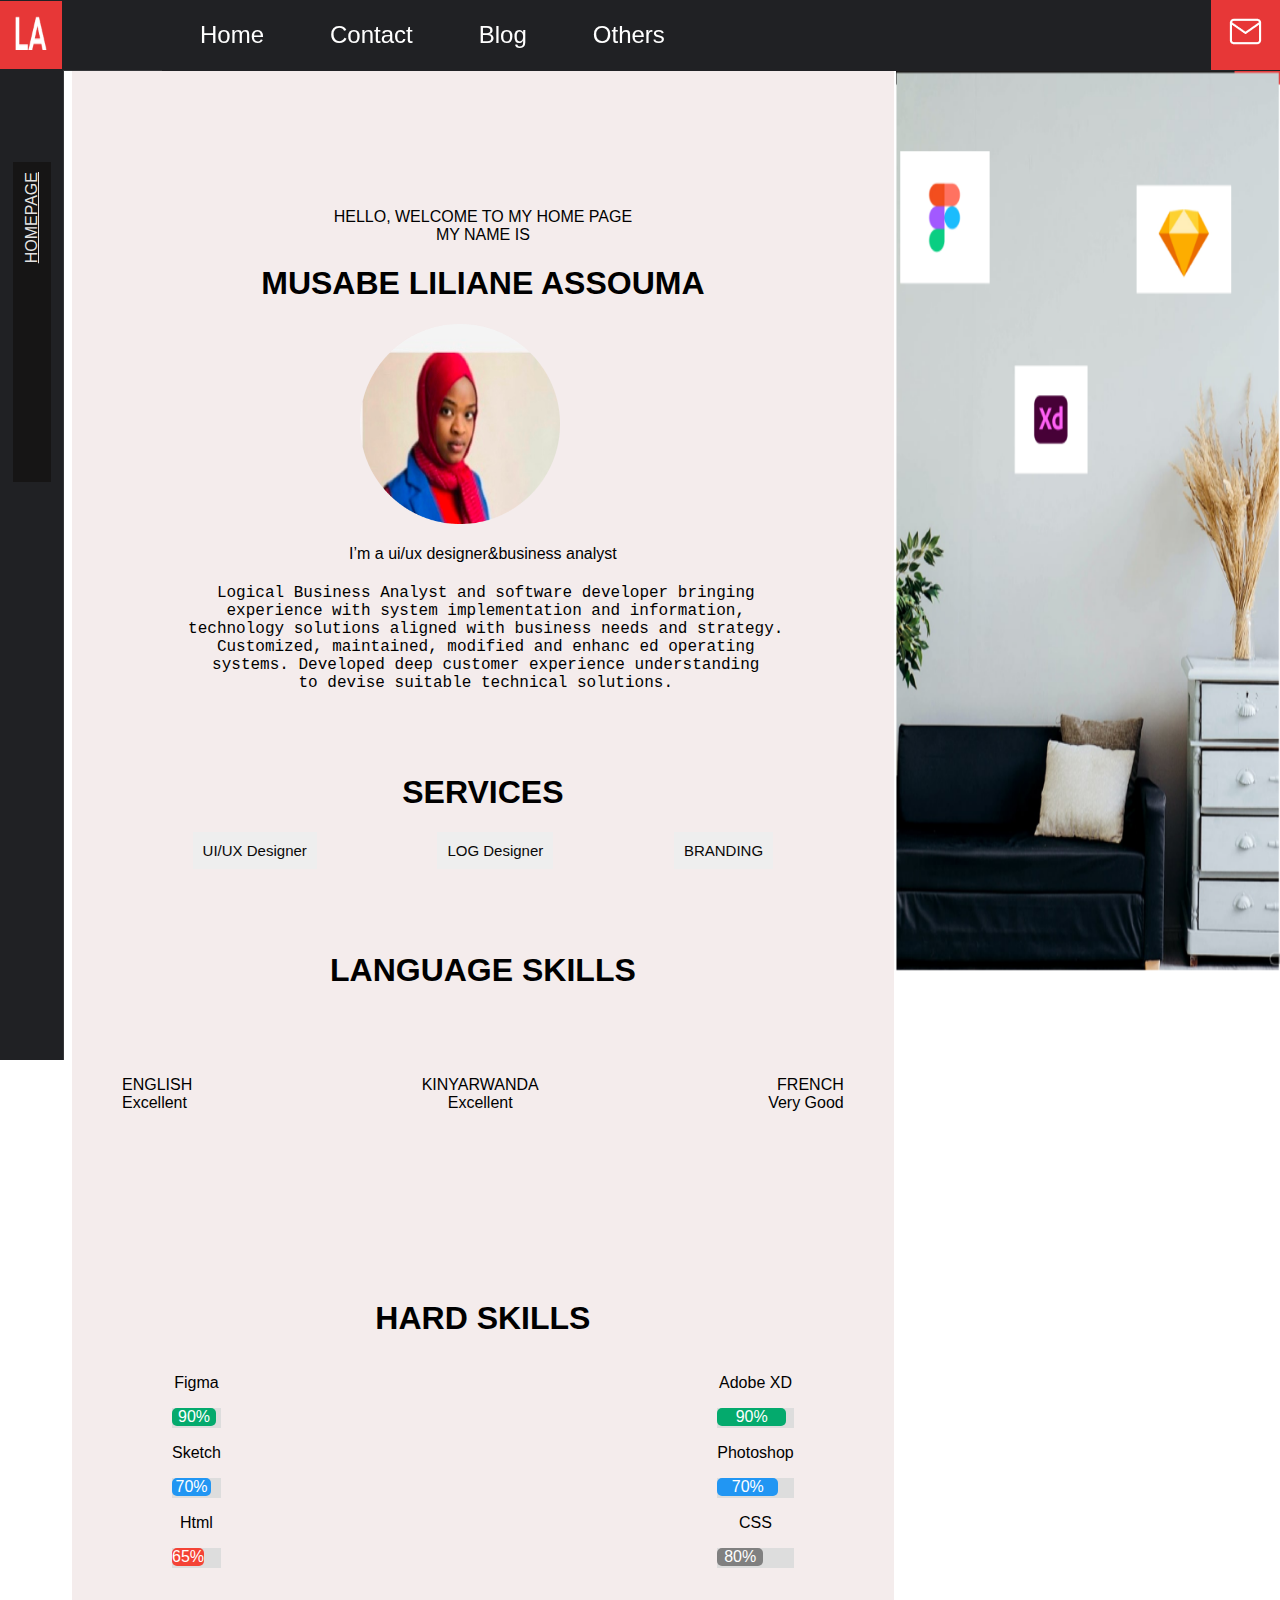
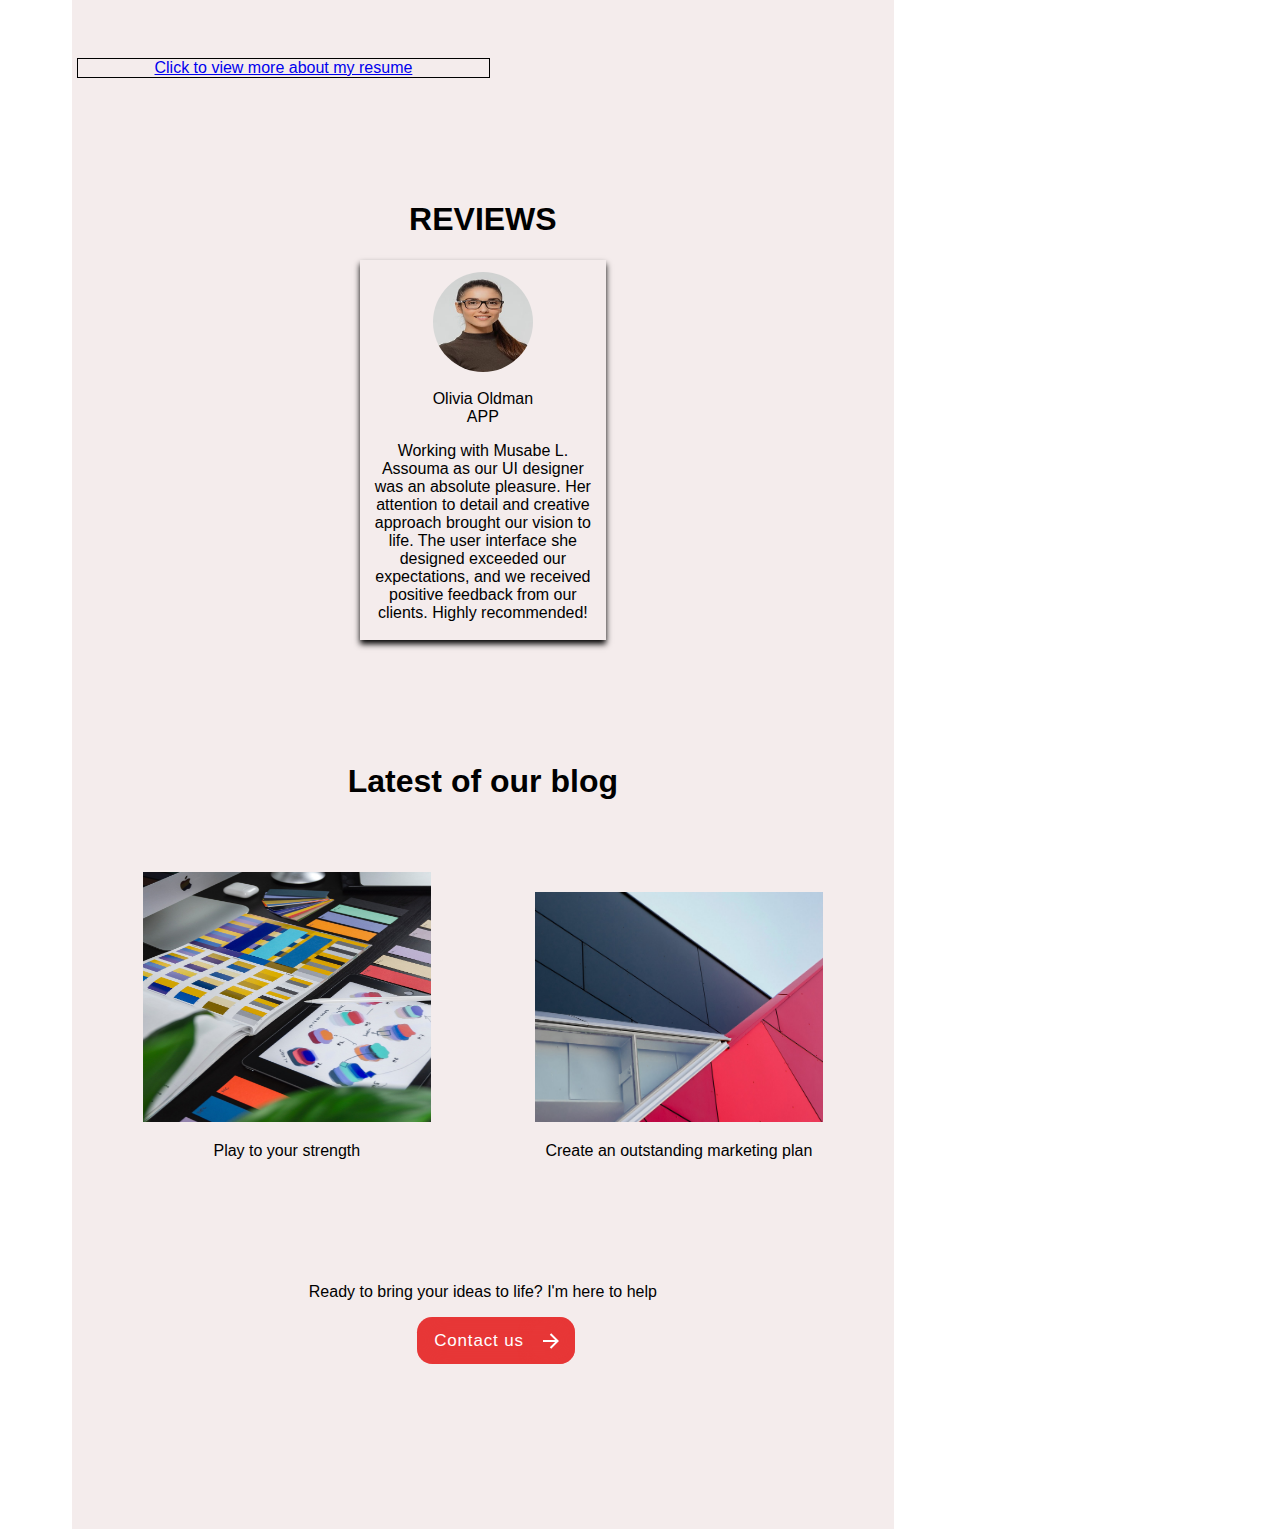
==== index.html @ 13ecf026 "initial commit" ====
<!DOCTYPE html>
<html lang="en">
<head>
    <meta charset="UTF-8">
    <meta name="viewport" content="width=device-width, initial-scale=1.0">
    <title>Home</title>
    <link rel="stylesheet" href="style.css">
    <script src="script.js"></script>
</head>
<body>
<div class="frame">
  <div class="top-panel">
    <a href="" class="icon-links">
      <img src="assets/LA.png" alt="Icon" style="height: 34px;width: 32px;" >
  </a> 
    <ul>
      <li class="dropdown" id="navi">
        <a href="javascript:void(0)" class="dropbtn">Home</a>
        <div class="dropdown-content">
          <a href="#SERVICES">SERVICES</a>
          <a href="#projects">PROJECTS</a>
          <a href="#resume">RESUME</a>
        </div>
      </li>
      <li id="navi"><a href="C:\Users\HP\Desktop\Portfolio\other pages\contact.html">Contact</a></li>
      <li id="navi" class="dropdown">
        <a href="javascript:void(0)" class="dropbtn">Blog</a>
        <div class="dropdown-content">
          <a href="C:\Users\HP\Desktop\Portfolio\other pages\about.html">About</a>
          <a href="#">Blog list</a>
        </div>
      </li>
      <li id="navi"><a href="#other">Others</a></li>
      <li style="float:right" class="icon-link">
        <a href="mailto:lilyanassoum@gmail.com">
          <img src="assets/SVG.png" alt="Envelope Icon" >
      </a>
      </li>
    </ul>
  </div>
  <div class="left-panel">
    <a href="C:\Users\HP\Desktop\Portfolio\index.html" class="vertical-navbar">HOMEPAGE</a>
  </div>
</div>
    <div class="content">
        <img src="assets\background.PNG" class="image" alt="">
        <p id="hello-welcome-to-my-home">HELLO, WELCOME TO MY HOME PAGE<br>MY NAME IS</p>
        <h1 id="name">MUSABE LILIANE ASSOUMA</h1>
            <img src="assets\/image0.png" alt="Not Found" class="ellipse-1">
            <p id="designer">I’m a ui/ux designer&business analyst</p>
            <p id="logical-business-analy">
                Logical Business Analyst and software developer bringing<br>
                experience with system implementation and information,<br> technology
                solutions aligned with business needs and strategy.<br>Customized, maintained, modified and 
                enhanc  ed operating<br> systems. Developed deep customer experience understanding<br> to devise
                suitable technical solutions.
            </p>
          <div class="service" id="SERVICES">
            <h1 id="SERVICES">SERVICES</h1>                
            <div class="accordion-container">
                <button class="accordion">UI/UX Designer</button>
                <div class="panel">
                    <p>Elevate online presence with captivating user interfaces and seamless experiences</p>
                </div>
                
                <button class="accordion">LOG Designer</button>
                <div class="panel">
                    <p>Establish a strong and cohesive brand identity that resonates with your audience.</p>
                </div>
                <button class="accordion">BRANDING</button>
                <div class="panel">
                    <p>All of which have a singular goal: to build environments where our clients thrive</p>
                </div>
        </div>
          </div>
        
        <div class="lge">
            <h1>LANGUAGE SKILLS</h1>
            <p class="ENGLISH" >ENGLISH<br>Excellent</p>            
            <p class="KINYARWANDA">KINYARWANDA<br>Excellent</p>
           <p class="FRENCH">FRENCH<br>Very Good</p>
        </div>
       
        <div class="hard" id="resume">
            <h1>HARD SKILLS</h1>
            <div class="left-skills">
                <p>Figma</p>
                <div class="container-skills">
                  <div class="skills html">90%</div>
                </div>
                
                <p>Sketch</p>
                <div class="container-skills">
                  <div class="skills css">70%</div>
                </div>
                
                <p>Html</p>
                <div class="container-skills">
                  <div class="skills js">65%</div>
                </div>
                
                
            </div>
            <div class="right-skills">
                <p>Adobe XD</p>
                <div class="container-skills">
                  <div class="skills html">90%</div>
                </div>
                
                <p>Photoshop</p>
                <div class="container-skills">
                  <div class="skills css">70%</div>
                </div>
                
                <p>CSS</p>
                <div class="container-skills">
                  <div class="skills CSS">80%</div>
                </div>
            </div>           
        </div>
        <div class="pdf">
          <a href="assets/updated cv.pdf" target="_blank">Click to view more about my resume</a>
        </div>
        <h1 style="margin-top: 15%;">REVIEWS</h1>
    <div class="review-card">
                <img src="assets\2.jpg" class="avatar">
                <div class="review-container">
                    <p>Olivia Oldman<br>APP</p>
                  <p>Working with Musabe L. Assouma as our UI designer was an absolute pleasure.
                    Her attention to detail and creative approach brought our vision to life. 
                    The user interface she designed exceeded our expectations, and we received 
                    positive feedback from our clients. Highly recommended!</p>
                </div>
              </div> 

   <div class="Latest">
    <h1>Latest of our blog</h1>
    <div class="column">
        <div class="card">
          <img src="assets/image1.jpeg" style="height: 250px; width:100%">
          <div class="container">
            <p>Play to your strength</p>
          </div>
        </div>
      </div>
    
      <div class="column">
        <div class="card">
          <img src="assets/image2.jpeg" style="height: 230px; width:100%">
          <div class="container">
            <p>Create an outstanding marketing plan</p>
          </div>
        </div>
      </div>
    </div>
<div class="end">
    <p class="heading-4">Ready to bring your ideas to life? I'm here to help</p>
    <button class="contactButton"> Contact us
        <div class="iconButton">
          <svg xmlns="http://www.w3.org/2000/svg" viewBox="0 0 24 24" width="24" height="24"><path fill="none" d="M0 0h24v24H0z"></path><path fill="currentColor" d="M16.172 11l-5.364-5.364 1.414-1.414L20 12l-7.778 7.778-1.414-1.414L16.172 13H4v-2z"></path></svg>
        </div>
      </button> 
</div>

    </div>
    
    <script src="script.js"></script>
</body>
</html>
---- style.css ----
body {
    font-family: Arial, sans-serif;
 width: 100%;
  height: 100%;
  margin: 0;
  padding: 0;
  } 
  .frame{
    position: fixed;
    z-index: 999;
    width: 100%;
    margin-top: 0;
    pointer-events: none;
  }
  .top-panel{
    position: fixed;
    width: 100%;
    height: 70px;
    display: flex;
    align-items: center;
    justify-content: space-between;
    background-color: #202124;
    border-bottom: 1px solid #36373a;
    pointer-events: all;
    
  }
  ul {
    list-style-type: none;
    width: 100%;
    margin: 0;
    padding: 0;
    overflow: hidden;
    background-color: #202124;
    margin-left: 100px;
  }
  
  li {
    float: left;
    padding: 8px 12px;
  
  }
  
  li a{
   display: inline-block;
    color: white;
    text-align: center;
    padding: 14px 16px;
    text-decoration: none;
    font-size: 24px;
  
  }
  .dropbtn {
    display: inline-block;
    color: white;
    text-align: center;
    padding: 14px 16px;
    text-decoration: none;
  }
  
  li.dropdown {
    display: inline-block;
  }
  
  .dropdown-content {
    display: none;
    position: absolute;
    background-color: #f9f9f9;
    min-width: 100px;
    box-shadow: 0px 8px 16px 0px rgba(0,0,0,0.2);
    z-index: 1;
    border-radius: 10px;
  }
  
  .dropdown-content a {
    color: black;
    padding: 8px 14px;
    text-decoration: none;
    display: block;
    text-align: left;
    background-color: #e73737;
    
  }
  
  .dropdown-content a:hover {
    background-color: #f1f1f1;
   
  }
  
  .dropdown:hover .dropdown-content {
    display: block;
  }
 
.icon-link {
  display: block;
  align-items: center;
  background-color: #e73737;
padding: 1px;
}
.icon-links {
  display: block;
  align-items: center;
  background-color: #e73737;
padding: 15px;

}
#navi{
  align-items: center;
  margin-left: 10px;

}
.left-panel{
  display: flex;
  position: fixed;
  flex-direction: column;
  justify-content: space-between;
  align-items: center;
  padding: 90px 0;
  width: 63px;
  height: calc(100vh - 90px);
  background-color: #202124;
  border-right: 1px solid #36373a;
  pointer-events: all;
  margin-top: 70px;
}
/* vertical navbar*/
.vertical-navbar{
  align-items:center;
      margin-top: 5%;
      background: #161515;
    padding: 10px;
      width: 300px;
    transform: rotate(-90deg) translateX(-140px);
    text-align: right;
    color: hsla(0,0%,100%,.9);
    }
  .image {
    display: block;
  left: 70%;
    overflow: hidden;
    position: fixed;
   margin-top: -9.5%;
   height: 100%;
   width: 30%;
  }
  
  .content {
   /*content starts below the fixed header */
    overflow: hidden;
    text-align: center;
    width: 64.2%;
    margin-left: 72px;
    overflow: hidden;
    padding-top: 15%;
    background-color: rgb(244, 236, 236);
  }  
    .content group-683 {
      justify-content: center;
      align-items: center;
      }
      .ellipse-1 {
       display: block;
       margin-left: 0;
       margin-right: 0;
       width: 200px;
       height: 200px;
       align-items: center;
      margin-left: 35%;
      }
     #designer {
        color: rgba(0, 0, 0, 1);
        font-size: 16px;
    padding: 5px;
        font-family: Inter, sans-serif;
        font-weight: 400;

      }
      #logical-business-analy {
      margin-top: 10px;
        font-size: 16px;
       font-family: 'Courier New', Courier, monospace;
       margin-left: 0.7%;
        font-weight: 300;
      }
      .service {
      margin-top: 10%;
      }
/*service accordion*/
    .accordion-container{
        display: flex;
        align-items: center;
        justify-content: space-evenly;
        margin-left: 0;
        margin-right: 0;
      flex-wrap: wrap;
    }
      .accordion {
        background-color: #eee;
        color: #090808;
        cursor: pointer;
        padding: 10px;
        border: none;
        text-align: left;
        outline: none;
        font-size: 15px;
        transition: 0.4s;
       display:inline;
      max-width: 20%;
      
      }
      
      .active, .accordion:hover {
        background-color: #ccc; 
      }
      
      .panel {
        padding: 0 ;
        display: none;
        background-color: white;
        overflow: hidden;
       
      }
    .panel p {
        margin: 0;
        display: block;
    }
    
  .lge{
    margin-top: 10%;
  }
  .lge p {
    display: inline-block; 
    padding: 50px;
    
  }
  .ENGLISH{
    text-align: left;
    float: left;
  }
  .KINYARWANDA{
    align-items: center;
  }
  .FRENCH {
    text-align: right;
    float: right;
  }

  
  .hard{
padding-top: 30px;
padding: 100px;

  }

  .container-skills {
    height: 20px;
    width: -100px;
    background-color: #ddd; 
  }
  
  .skills {
    text-align: center; 
    color: white; 
    width: 60%;
    border-radius: 5px;
  
  }
  .left-skills{
   float: left; 
  }
  .html {width: 90%; background-color: #04AA6D;} 
  .css {width: 80%; background-color: #2196F3;} 
  .js {width: 65%; background-color: #f44336;} 
  .CSS {width: 60%; background-color: #808080;}
   
  .right-skills{
    float: right;
  }
  .pdf{
 margin-top: 200px;
   border: 1px solid;
   width: 50%;
   height: 50%;
margin-left: 5px;
}

  .review-card{
  box-shadow: 0 4px 6px 0;
  transition: 0.3s;
 width: 30%;
align-items: center;
justify-content: center;
margin-left: 35%;
  }
 .avatar{
    margin-top: 5%;
    border-radius: 50%;
    vertical-align: middle;
    width: 100px;
    height: 100px;
 }
  .review-card:hover{
    box-shadow: 0 8px 10px 0;
  }
 .review-container{
    padding: 2px 10px;
 }
 .Latest{
    margin-top: 15%;
 }
 .column {
    display: inline-block;
    width: 35%;
    margin-bottom: 16px;
    padding: 50px;
  }
  
  /* Display the columns below each other instead of side by side on small screens */
  @media screen and (max-width: 650px) {
    .column {
      width: 100%;
      display: block;
    }
  }
  
  .container::after, .row::after {
    content: "";
    clear: both;
    display: table;
  }
 .end{
    margin-top: 5%;
    margin-bottom: 20%;
 }
  /*contact button*/
  .contactButton {
    background: #e73737;
    color: white;
    font-family: inherit;
    padding: 0.45em;
    padding-left: 1.0em;
    font-size: 17px;
    font-weight: 500;
    border-radius: 0.9em;
    border: none;
    letter-spacing: 0.05em;
    display: flex;
    align-items: center;
    box-shadow: inset 0 0 1.6em -0.6em #e73737;
    overflow: hidden;
    position: relative;
    height: 2.8em;
    padding-right: 3em;
   margin-left: 42%;
   
  }
  
  .iconButton {
    margin-left: 1em;
    position: absolute;
    display: flex;
    align-items: center;
    justify-content: center;
    height: 2.2em;
    width: 2.2em;
    border-radius: 0.7em;
    box-shadow: 0.1em 0.1em 0.6em 0.2em #e73737;
    right: 0.3em;
    transition: all 0.3s;
  }
  
  .contactButton:hover {
    transform: translate(-0.05em, -0.05em);
    box-shadow: 0.15em 0.15em #e73737;
  }
  
  .contactButton:active {
    transform: translate(0.05em, 0.05em);
    box-shadow: 0.05em 0.05em #e73737;
  }

  @media screen and (max-width: 768px) {
    body {
        font-size: 16px; /* Decrease font size for smaller screens */
    }

    .frame {
      
        display: block; /* Hide the frame on smaller screens */
    }

    .top-panel {
        height: 50px; /* Adjust height for smaller screens */
    }

    ul {
        margin-left: 0; /* Remove margin on smaller screens */
    }

    li {
        float: none; /* Make list items stack vertically on smaller screens */
        padding: 8px 0; /* Adjust padding for smaller screens */
        text-align: center; /* Center-align list items on smaller screens */
    }

    li a {
        display: block; /* Make links full-width on smaller screens */
        padding: 10px 0; /* Adjust padding for smaller screens */
    }

    .vertical-navbar {
        display: none; /* Hide the vertical navbar on smaller screens */
    }

    .image {
        display: none; /* Hide the image on smaller screens */
    }

    .content {
        width: 100%; /* Make the content full-width on smaller screens */
        margin-left: 0; /* Remove margin on smaller screens */
    }
    /* ... Add other responsive styles as needed */
}
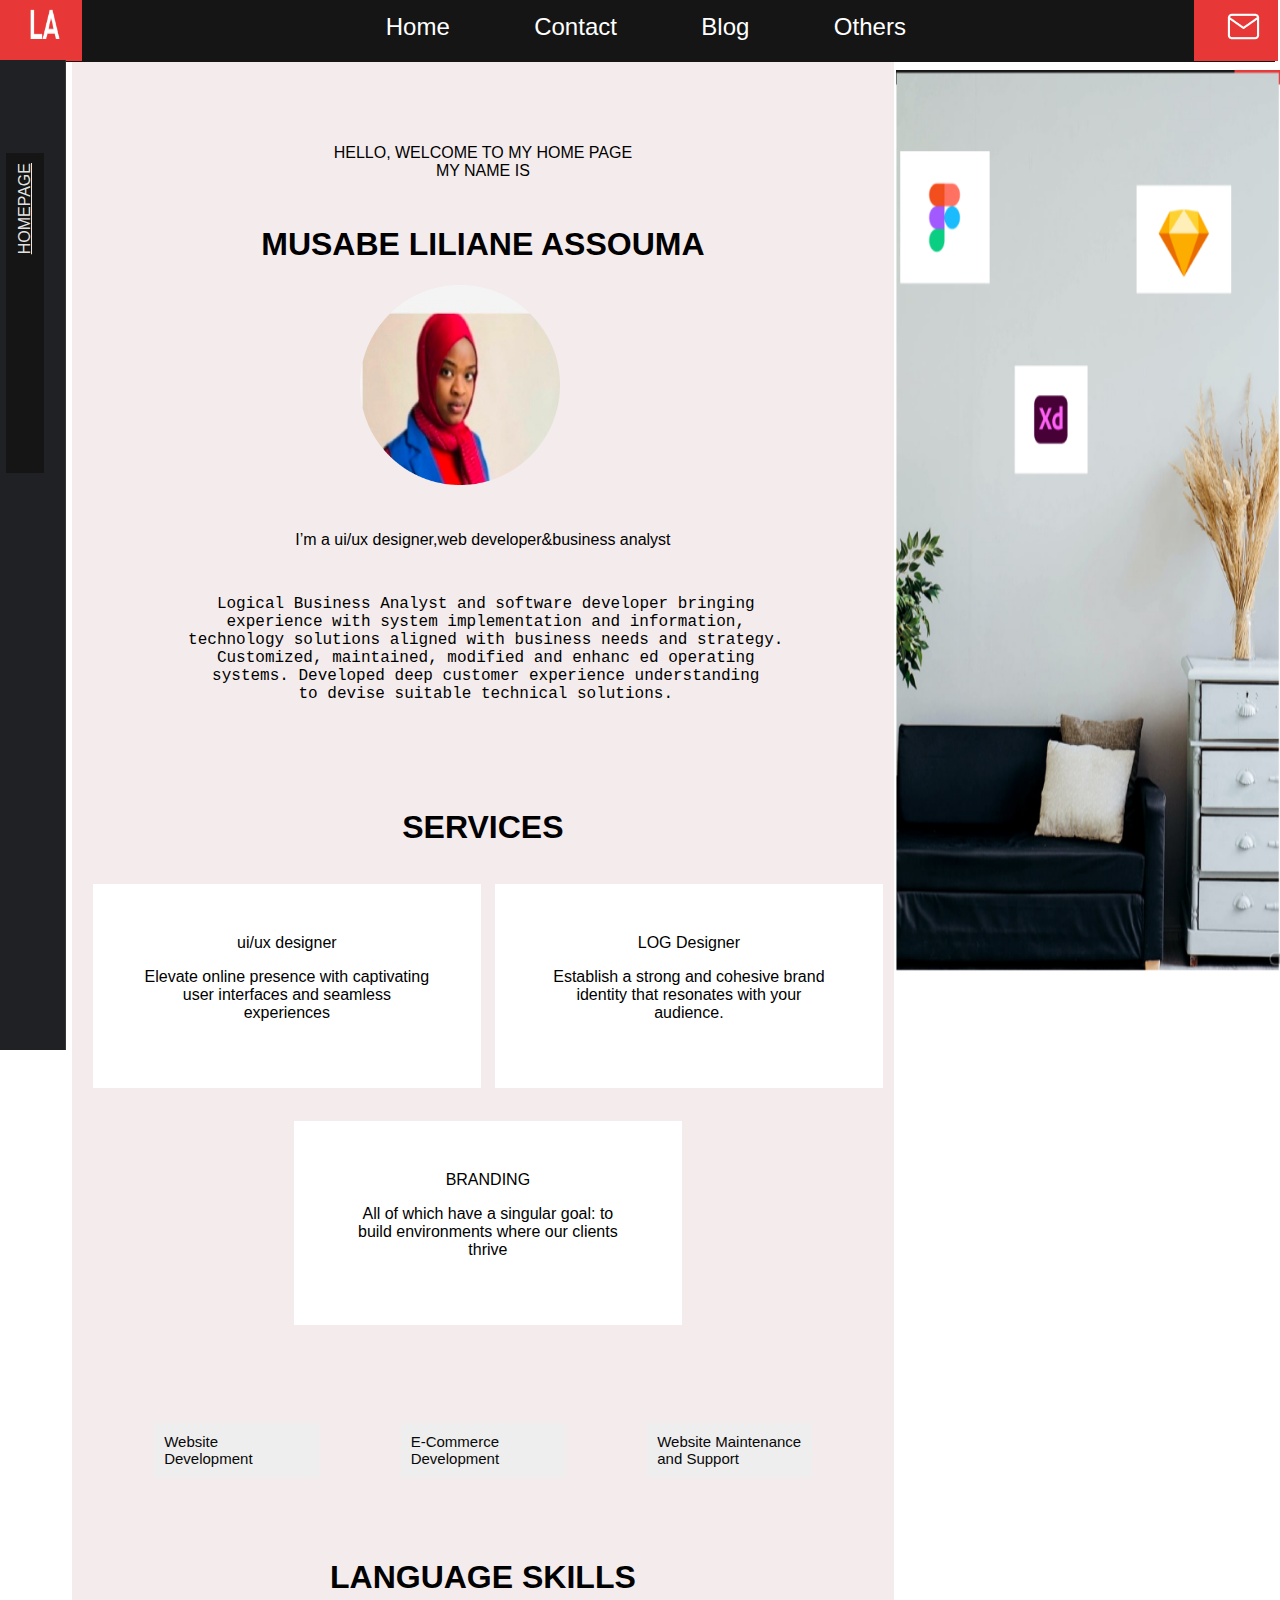
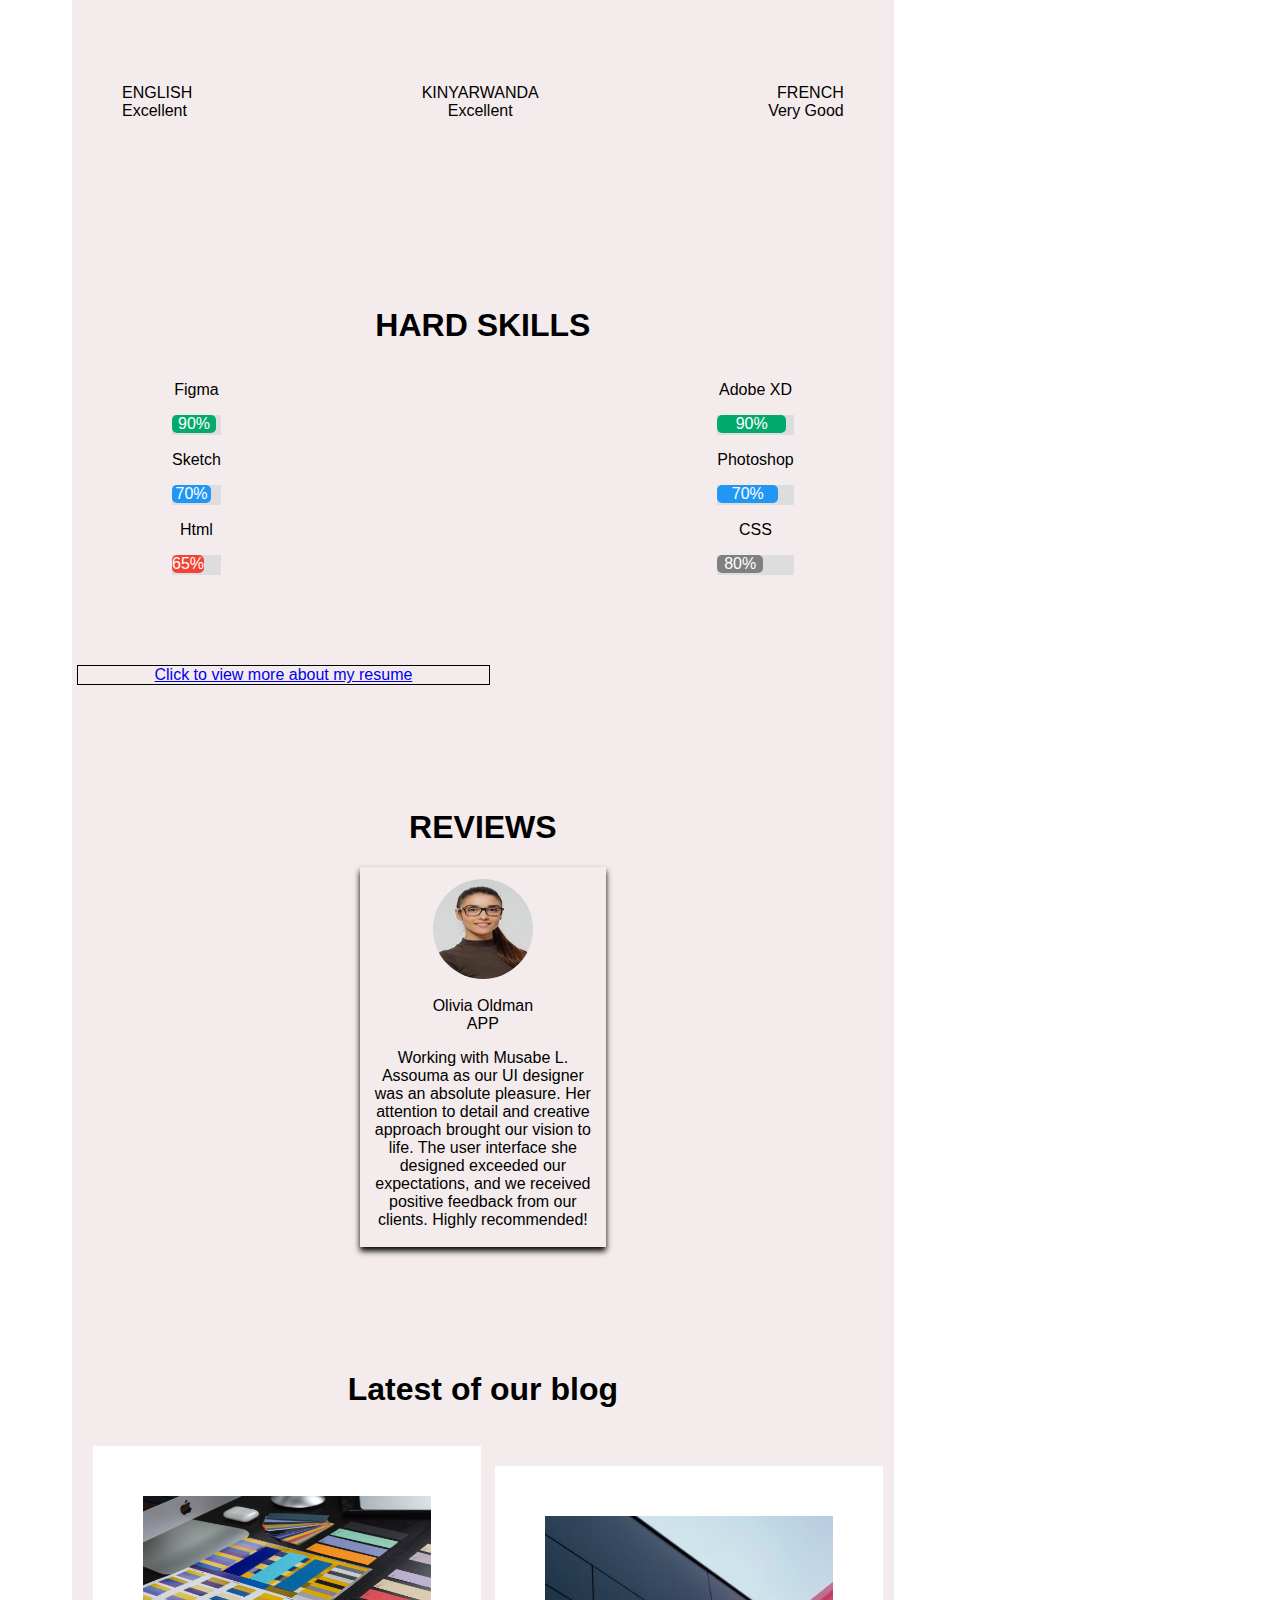
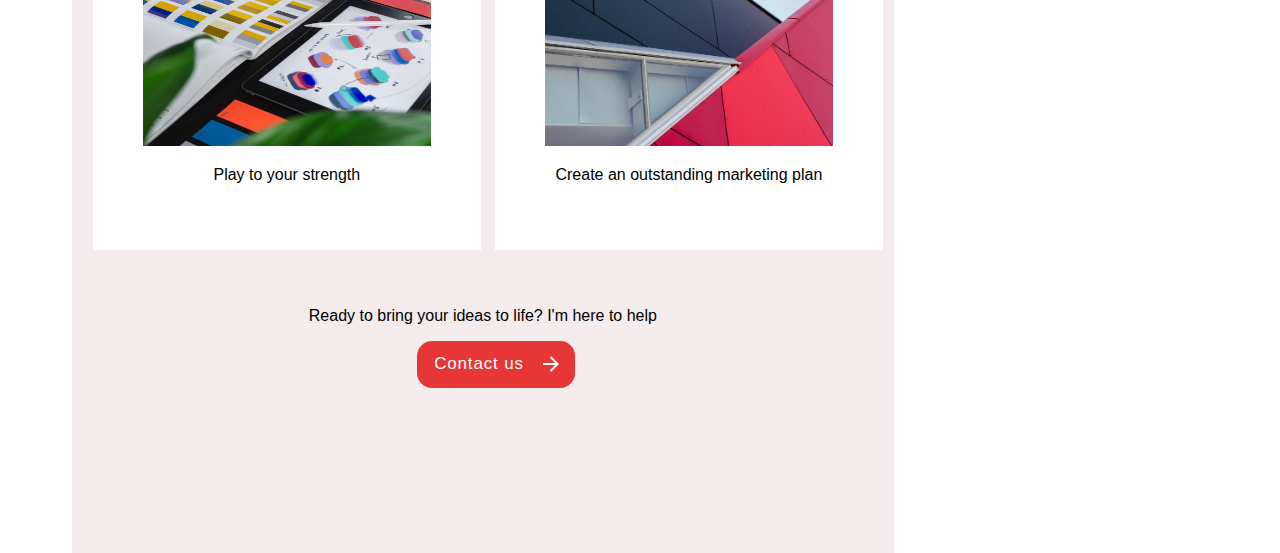
==== commit fd300c67: "update  commit" ====
--- a/index.html
+++ b/index.html
@@ -5,49 +5,51 @@
     <meta name="viewport" content="width=device-width, initial-scale=1.0">
     <title>Home</title>
     <link rel="stylesheet" href="style.css">
-    <script src="script.js"></script>
 </head>
 <body>
-<div class="frame">
-  <div class="top-panel">
-    <a href="" class="icon-links">
-      <img src="assets/LA.png" alt="Icon" style="height: 34px;width: 32px;" >
-  </a> 
-    <ul>
-      <li class="dropdown" id="navi">
-        <a href="javascript:void(0)" class="dropbtn">Home</a>
-        <div class="dropdown-content">
-          <a href="#SERVICES">SERVICES</a>
-          <a href="#projects">PROJECTS</a>
-          <a href="#resume">RESUME</a>
-        </div>
-      </li>
-      <li id="navi"><a href="C:\Users\HP\Desktop\Portfolio\other pages\contact.html">Contact</a></li>
-      <li id="navi" class="dropdown">
-        <a href="javascript:void(0)" class="dropbtn">Blog</a>
-        <div class="dropdown-content">
-          <a href="C:\Users\HP\Desktop\Portfolio\other pages\about.html">About</a>
-          <a href="#">Blog list</a>
-        </div>
-      </li>
-      <li id="navi"><a href="#other">Others</a></li>
-      <li style="float:right" class="icon-link">
-        <a href="mailto:lilyanassoum@gmail.com">
-          <img src="assets/SVG.png" alt="Envelope Icon" >
-      </a>
-      </li>
-    </ul>
-  </div>
-  <div class="left-panel">
-    <a href="C:\Users\HP\Desktop\Portfolio\index.html" class="vertical-navbar">HOMEPAGE</a>
-  </div>
-</div>
+  <div class="header">
+    <div class="top-panel">
+
+      <ul>
+        <li style="float:left" class="icon-link">
+          <a href="">
+              <img src="assets\LA.png" alt="Icon"  style="height: 30px;width: 30px;" >
+        </a>
+        </li>
+        <li class="dropdown" id="navi">
+          <a href="C:\Users\HP\Desktop\Portfolio\index.html" class="dropbtn">Home</a>
+          <div class="dropdown-content">
+            <a href="#SERVICES">SERVICES</a>
+            <a href="#projects">PROJECTS</a>
+            <a href="#resume">RESUME</a>
+          </div>
+        </li>
+        <li id="navi"><a href="C:\Users\HP\Desktop\Portfolio\other pages\inde2.html">Contact</a></li>
+        <li id="navi" class="dropdown">
+          <a href="javascript:void(0)" class="dropbtn">Blog</a>
+          <div class="dropdown-content">
+            <a href="C:\Users\HP\Desktop\Portfolio\other pages\index3.html">About</a>
+            <a href="#">Blog list</a>
+          </div>
+        </li>
+        <li id="navi"><a href="#other">Others</a></li>
+        <li style="float:right" class="icon-link">
+          <a href="mailto:lilyanassoum@gmail.com">
+            <img src="assets/SVG.png" alt="Envelope Icon" >
+        </a>
+        </li>
+      </ul>
+    </div>
+    <div class="left-panel">
+      <a href="C:\Users\HP\Desktop\Portfolio\index.html" class="vertical-navbar">HOMEPAGE</a>
+    </div>
+    </div>
     <div class="content">
         <img src="assets\background.PNG" class="image" alt="">
         <p id="hello-welcome-to-my-home">HELLO, WELCOME TO MY HOME PAGE<br>MY NAME IS</p>
         <h1 id="name">MUSABE LILIANE ASSOUMA</h1>
             <img src="assets\/image0.png" alt="Not Found" class="ellipse-1">
-            <p id="designer">I’m a ui/ux designer&business analyst</p>
+            <p id="designer">I’m a ui/ux designer,web developer&business analyst</p>
             <p id="logical-business-analy">
                 Logical Business Analyst and software developer bringing<br>
                 experience with system implementation and information,<br> technology
@@ -56,20 +58,39 @@
                 suitable technical solutions.
             </p>
           <div class="service" id="SERVICES">
-            <h1 id="SERVICES">SERVICES</h1>                
+            <h1 id="serv-s" >SERVICES</h1> 
+            <div class="row">
+              <div class="column">
+                <span class="center">ui/ux designer</span>
+                <p>Elevate online presence with captivating user interfaces and seamless experiences</p>
+              </div>
+              <div class="column">
+                  <span class="center">LOG Designer</span>
+                  <p>Establish a strong and cohesive brand identity that resonates with your audience.</p>
+              </div>
+              <div class="column ">
+                  <span class="center">BRANDING</span>
+                  <p>All of which have a singular goal: to build environments where our clients thrive</p>
+              </div>
+          </div>               
             <div class="accordion-container">
-                <button class="accordion">UI/UX Designer</button>
+                <button class="accordion">Website Development</button>
                 <div class="panel">
-                    <p>Elevate online presence with captivating user interfaces and seamless experiences</p>
-                </div>
-                
-                <button class="accordion">LOG Designer</button>
+  
+                    <p>
+                      Website Design: Creating unique and visually appealing website designs tailored to the client's brand.
+                      Front-End Development: Building the user interface (UI) of websites using HTML, CSS, and JavaScript.
+                      Back-End Development: Developing server-side logic, databases, and APIs using languages like Python, PHP, Ruby, or Node.js.
+                    </p>
+                </div>
+                
+                <button class="accordion">E-Commerce Development</button>
                 <div class="panel">
-                    <p>Establish a strong and cohesive brand identity that resonates with your audience.</p>
-                </div>
-                <button class="accordion">BRANDING</button>
+                    <p>Building online stores with features like product catalogs, shopping carts, and secure payment gateways.</p>
+                </div>
+                <button class="accordion">Website Maintenance and Support</button>
                 <div class="panel">
-                    <p>All of which have a singular goal: to build environments where our clients thrive</p>
+                    <p>Providing ongoing maintenance, updates, and technical support to keep websites secure and up-to-date.</p>
                 </div>
         </div>
           </div>
@@ -164,6 +185,103 @@
 
     </div>
     
-    <script src="script.js"></script>
+  
+    
+    <script>
+      function myFunction() {
+    // Toggle the responsive navigation menu
+    var x = document.getElementById("myTopnav");
+    if (x.className === "topnav") {
+        x.className += " responsive";
+    } else {
+        x.className = "topnav";
+    }
+}
+
+function openPopup(popupId) {
+    // Display the specified popup
+    var popup = document.getElementById(popupId);
+    if (popup) {
+        popup.style.display = "block";
+    }
+}
+
+function closePopup(popupId) {
+    // Close the specified popup
+    var popup = document.getElementById(popupId);
+    if (popup) {
+        popup.style.display = "none";
+    }
+}
+//navigation within the body
+
+document.addEventListener("DOMContentLoaded", function () {
+    // Smooth scroll behavior for anchor links
+    const links = document.querySelectorAll('a[href^="SERVICES"]');
+    for (const link of links) {
+        link.addEventListener("click", smoothScroll);
+    }
+
+    function smoothScroll(e) {
+        e.preventDefault();
+        const targetId = this.getAttribute("href").substring(1);
+        const targetElement = document.getElementById(targetId);
+
+        window.scrollTo({
+            top: targetElement.offsetTop,
+            behavior: "smooth",
+        });
+    }
+});
+
+       /* Toggle between adding and removing the "responsive" class to topnav when the user clicks on the icon */
+       function myFunction() {
+        var x = document.getElementById("myTopnav");
+        if (x.className === "topnav") {
+          x.className += " responsive";
+        } else {
+          x.className = "topnav";
+        }
+      }
+      /*accordion on services good*/
+      var acc = document.getElementsByClassName("accordion");
+      var i;
+      
+      for (i = 0; i < acc.length; i++) {
+        acc[i].addEventListener("click", function() {
+          this.classList.toggle("active");
+          var panel = this.nextElementSibling;
+          if (panel.style.display === "block") {
+            panel.style.display = "none";
+          } else {
+            panel.style.display = "block";
+          }
+        });
+      }
+              document.addEventListener("DOMContentLoaded", function () {
+          // Get the contact button element by its ID
+          const contactButton = document.getElementById("contact-button");
+      
+          // Add a click event listener to the contact button
+          contactButton.addEventListener("click", function () {
+              // Display an alert when the button is clicked
+              alert("Contact button clicked!");
+          });
+      });
+      
+      
+                      // JavaScript to toggle accordion content
+                      const accordions = document.querySelectorAll('.accordion');
+              
+                      accordions.forEach(accordion => {
+                          const heading = accordion.querySelector('h2');
+                          const content = accordion.querySelector('p');
+              
+                          heading.addEventListener('click', () => {
+                              content.classList.toggle('active');
+                          });
+                      });
+
+    </script>
 </body>
 </html>
--- a/style.css
+++ b/style.css
@@ -4,11 +4,17 @@
   height: 100%;
   margin: 0;
   padding: 0;
-  } 
-  .frame{
+  }  
+  .header {
     position: fixed;
+    top: 0;
+    left: -25px;
+    width: 100%;height: 42px;
+    background-color: #161515;
+    color: #fff;
+    padding: 10px;font-size: 36;
+    text-align: center;
     z-index: 999;
-    width: 100%;
     margin-top: 0;
     pointer-events: none;
   }
@@ -19,32 +25,34 @@
     display: flex;
     align-items: center;
     justify-content: space-between;
-    background-color: #202124;
-    border-bottom: 1px solid #36373a;
     pointer-events: all;
-    
-  }
-  ul {
-    list-style-type: none;
-    width: 100%;
-    margin: 0;
-    padding: 0;
-    overflow: hidden;
-    background-color: #202124;
-    margin-left: 100px;
+    margin-left: 1%;
+  }
+      ul {
+  list-style-type: none;
+  width: 100%;
+  margin: 0;
+  padding: 0;
+  overflow: hidden;
+  background-color: #161515;
+  margin-left: 0;
+  text-align: center;
+  height: 70px;
+  margin-top: -3%;
+  
   }
   
   li {
-    float: left;
+   display: inline-block;
     padding: 8px 12px;
-  
+   
   }
   
   li a{
    display: inline-block;
     color: white;
     text-align: center;
-    padding: 14px 16px;
+    padding: 10px 20px;
     text-decoration: none;
     font-size: 24px;
   
@@ -59,6 +67,7 @@
   
   li.dropdown {
     display: inline-block;
+    
   }
   
   .dropdown-content {
@@ -89,56 +98,56 @@
   .dropdown:hover .dropdown-content {
     display: block;
   }
- 
-.icon-link {
-  display: block;
+  
+  .icon-link {
+  display: inline-block;
   align-items: center;
   background-color: #e73737;
-padding: 1px;
-}
-.icon-links {
-  display: block;
+  width: 60px;
+  height: 60px;
+  }
+  .list{
+    display: flex;
+    justify-content: center;
+  }
+  #navi{
+  margin: 0 auto;
   align-items: center;
-  background-color: #e73737;
-padding: 15px;
-
-}
-#navi{
-  align-items: center;
-  margin-left: 10px;
-
-}
-.left-panel{
-  display: flex;
-  position: fixed;
-  flex-direction: column;
-  justify-content: space-between;
-  align-items: center;
-  padding: 90px 0;
-  width: 63px;
-  height: calc(100vh - 90px);
-  background-color: #202124;
-  border-right: 1px solid #36373a;
-  pointer-events: all;
-  margin-top: 70px;
-}
-/* vertical navbar*/
-.vertical-navbar{
-  align-items:center;
-      margin-top: 5%;
-      background: #161515;
-    padding: 10px;
-      width: 300px;
-    transform: rotate(-90deg) translateX(-140px);
-    text-align: right;
-    color: hsla(0,0%,100%,.9);
-    }
+  text-align: center;
+  display: inline-block;
+  margin-left: 20px;
+  }
+  .left-panel{
+    display: flex;
+    position: fixed;
+    flex-direction: column;
+    justify-content: space-between;
+    align-items: center;
+    padding: 90px 0;
+    width: 80px;
+    height: calc(100vh - 90px);
+    background-color: #202124;
+    border-right: 1px solid #36373a;
+    pointer-events: all;
+    margin-top: 50px;
+  }
+  /* vertical navbar*/
+  .vertical-navbar{
+    align-items:center;
+        margin-top: 5%;
+        background: #161515;
+      padding: 10px;
+        width: 300px;
+      transform: rotate(-90deg) translateX(-140px);
+      text-align: right;
+      color: hsla(0,0%,100%,.9);
+      }
   .image {
     display: block;
   left: 70%;
     overflow: hidden;
     position: fixed;
-   margin-top: -9.5%;
+   margin-top: -4.5%;
    height: 100%;
    width: 30%;
   }
@@ -150,7 +159,7 @@
     width: 64.2%;
     margin-left: 72px;
     overflow: hidden;
-    padding-top: 15%;
+    padding-top: 10%;
     background-color: rgb(244, 236, 236);
   }  
     .content group-683 {
@@ -166,24 +175,54 @@
        align-items: center;
       margin-left: 35%;
       }
+      #name{
+        padding-top: 3%;
+      }
      #designer {
         color: rgba(0, 0, 0, 1);
         font-size: 16px;
     padding: 5px;
         font-family: Inter, sans-serif;
         font-weight: 400;
-
+margin-top: 5%;
       }
       #logical-business-analy {
-      margin-top: 10px;
+    margin-top: 5%;
         font-size: 16px;
        font-family: 'Courier New', Courier, monospace;
        margin-left: 0.7%;
         font-weight: 300;
+        
       }
       .service {
-      margin-top: 10%;
-      }
+     margin-top: 3%;
+      }
+      #serv-s{
+        padding-top: 10%;
+      }
+      /*service*/
+     /* .row {
+        background: black;
+        display: inline;
+        grid-template-columns: repeat(3, 1fr);
+        grid-gap: 48px;
+        align-items: center;
+        height: 50vh;
+        padding: 48px;
+        margin-right: 20px;
+        
+    }*/
+    
+    .column {
+        background: white;
+        display: flex;
+        align-items: center;
+        justify-content: center;
+        width: 100%; 
+        height: 55%;
+        margin-left: 10px;
+      margin-top: 2%;
+    }
 /*service accordion*/
     .accordion-container{
         display: flex;
@@ -192,6 +231,7 @@
         margin-left: 0;
         margin-right: 0;
       flex-wrap: wrap;
+      padding-top: 10%;
     }
       .accordion {
         background-color: #eee;
@@ -210,6 +250,7 @@
       
       .active, .accordion:hover {
         background-color: #ccc; 
+       
       }
       
       .panel {
@@ -220,8 +261,14 @@
        
       }
     .panel p {
-        margin: 0;
-        display: block;
+      
+        display: inline-block;
+        grid-template-columns: repeat(1, 1fr);
+        grid-gap: 20px;
+        align-items: center;
+        height: 10vh;
+        padding: 4px;
+        margin-right: 20px;
     }
     
   .lge{
@@ -382,47 +429,47 @@
     body {
         font-size: 16px; /* Decrease font size for smaller screens */
     }
-
-    .frame {
-      
-        display: block; /* Hide the frame on smaller screens */
-    }
-
     .top-panel {
-        height: 50px; /* Adjust height for smaller screens */
-    }
-
-    ul {
-        margin-left: 0; /* Remove margin on smaller screens */
-    }
-
-    li {
-        float: none; /* Make list items stack vertically on smaller screens */
-        padding: 8px 0; /* Adjust padding for smaller screens */
-        text-align: center; /* Center-align list items on smaller screens */
-    }
-
-    li a {
-        display: block; /* Make links full-width on smaller screens */
-        padding: 10px 0; /* Adjust padding for smaller screens */
-    }
-
-    .vertical-navbar {
-        display: none; /* Hide the vertical navbar on smaller screens */
-    }
-
-    .image {
-        display: none; /* Hide the image on smaller screens */
-    }
-
-    .content {
-        width: 100%; /* Make the content full-width on smaller screens */
-        margin-left: 0; /* Remove margin on smaller screens */
-    }
-    /* ... Add other responsive styles as needed */
-}
-
-
-
-
-
+      height: auto;
+      flex-direction: column; /* Stack items vertically */
+      justify-content: flex-end; 
+  }
+
+  ul {
+    width: -60px;
+      min-width: fit-content;
+    height: 60px; /* Allow the ul to adjust its height */
+    margin-top: -2%; /* Remove the margin from the top */
+  }
+
+  li {
+      width: 50px;
+    display: inline-block; /* Change list items to block elements for stacking */
+    padding: 5px 0; /* Adjust padding for spacing */
+  }
+
+  li a {
+    font-size: 18px; /* Adjust font size for smaller screens */
+  }
+  .image{
+    margin-top: -10%;
+      }
+  .left-panel{
+      display: none;
+    margin-top: 44px;
+    }
+  .content {
+    width: 70%;
+    margin-left: 0;
+    margin-top: 10%;
+   flex-direction: column; /* Stack items vertically */
+    }
+
+
+   }
+
+
+
+
+
+
